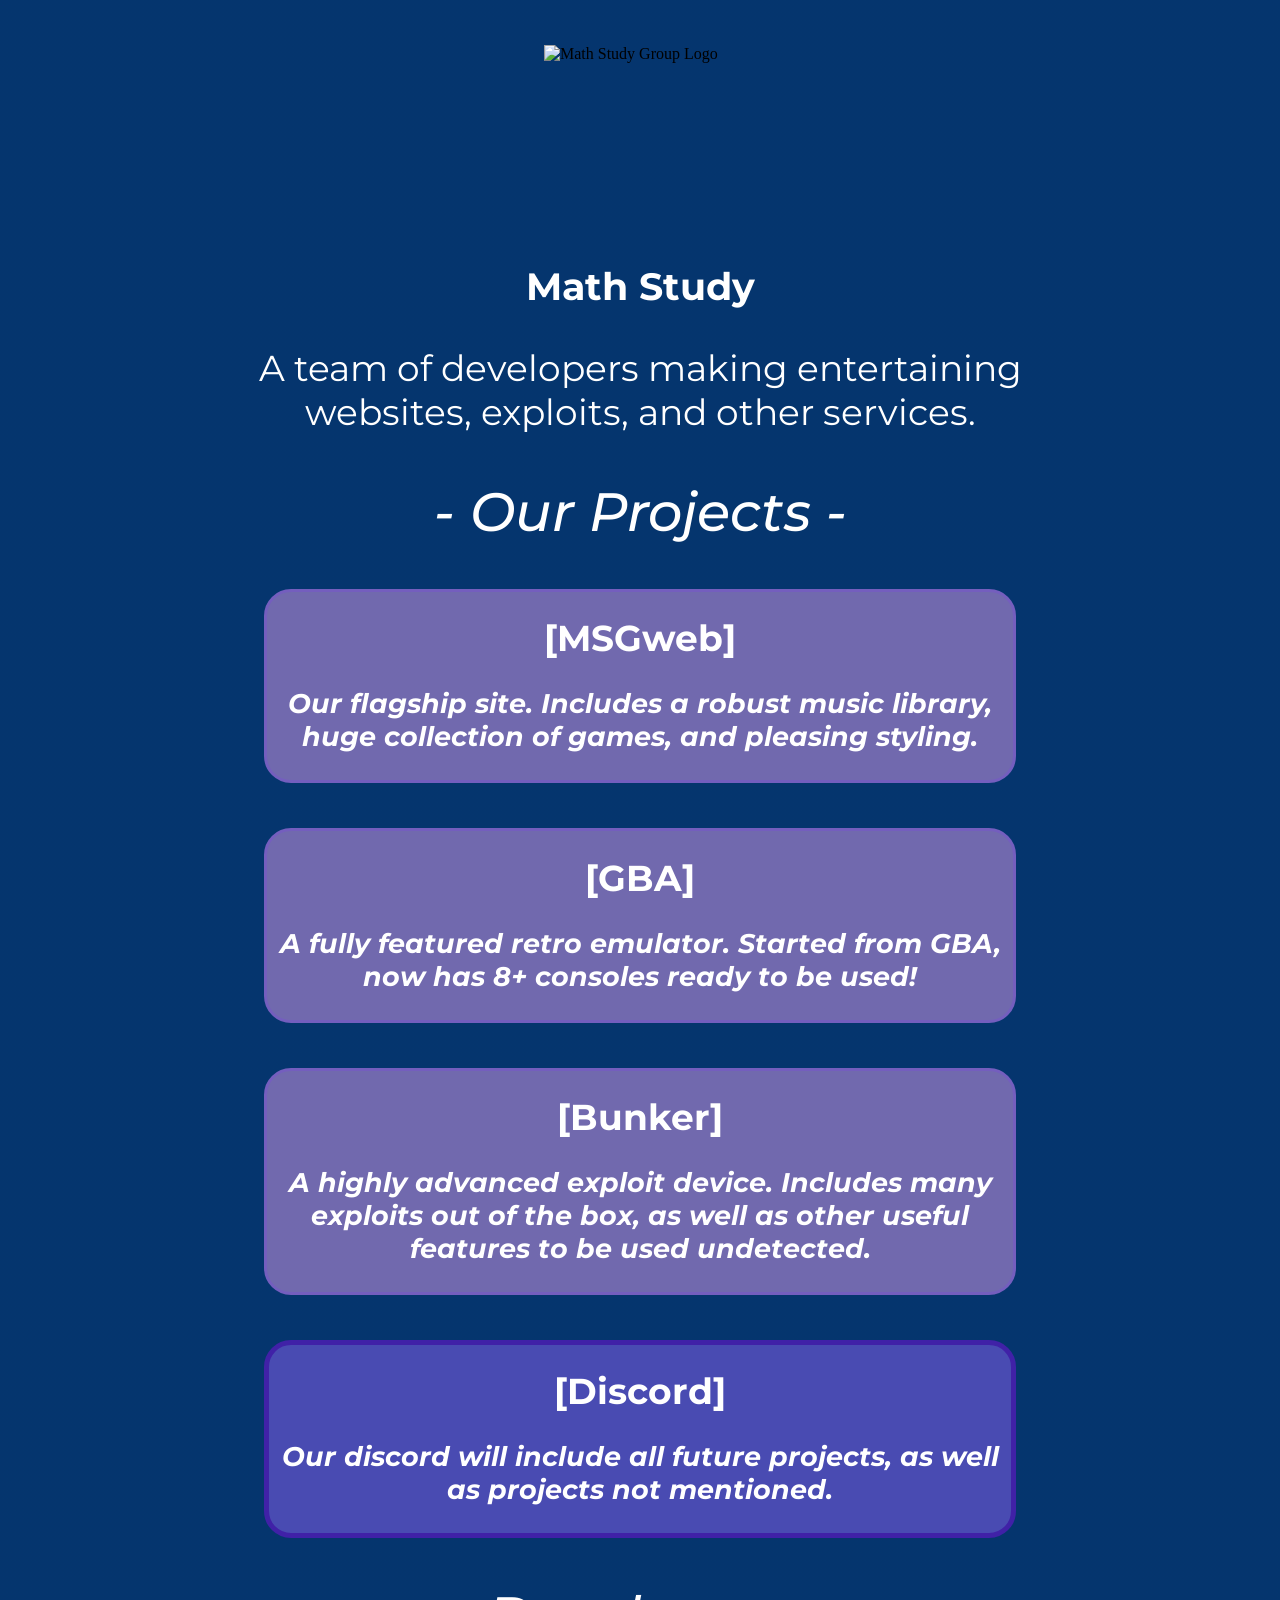
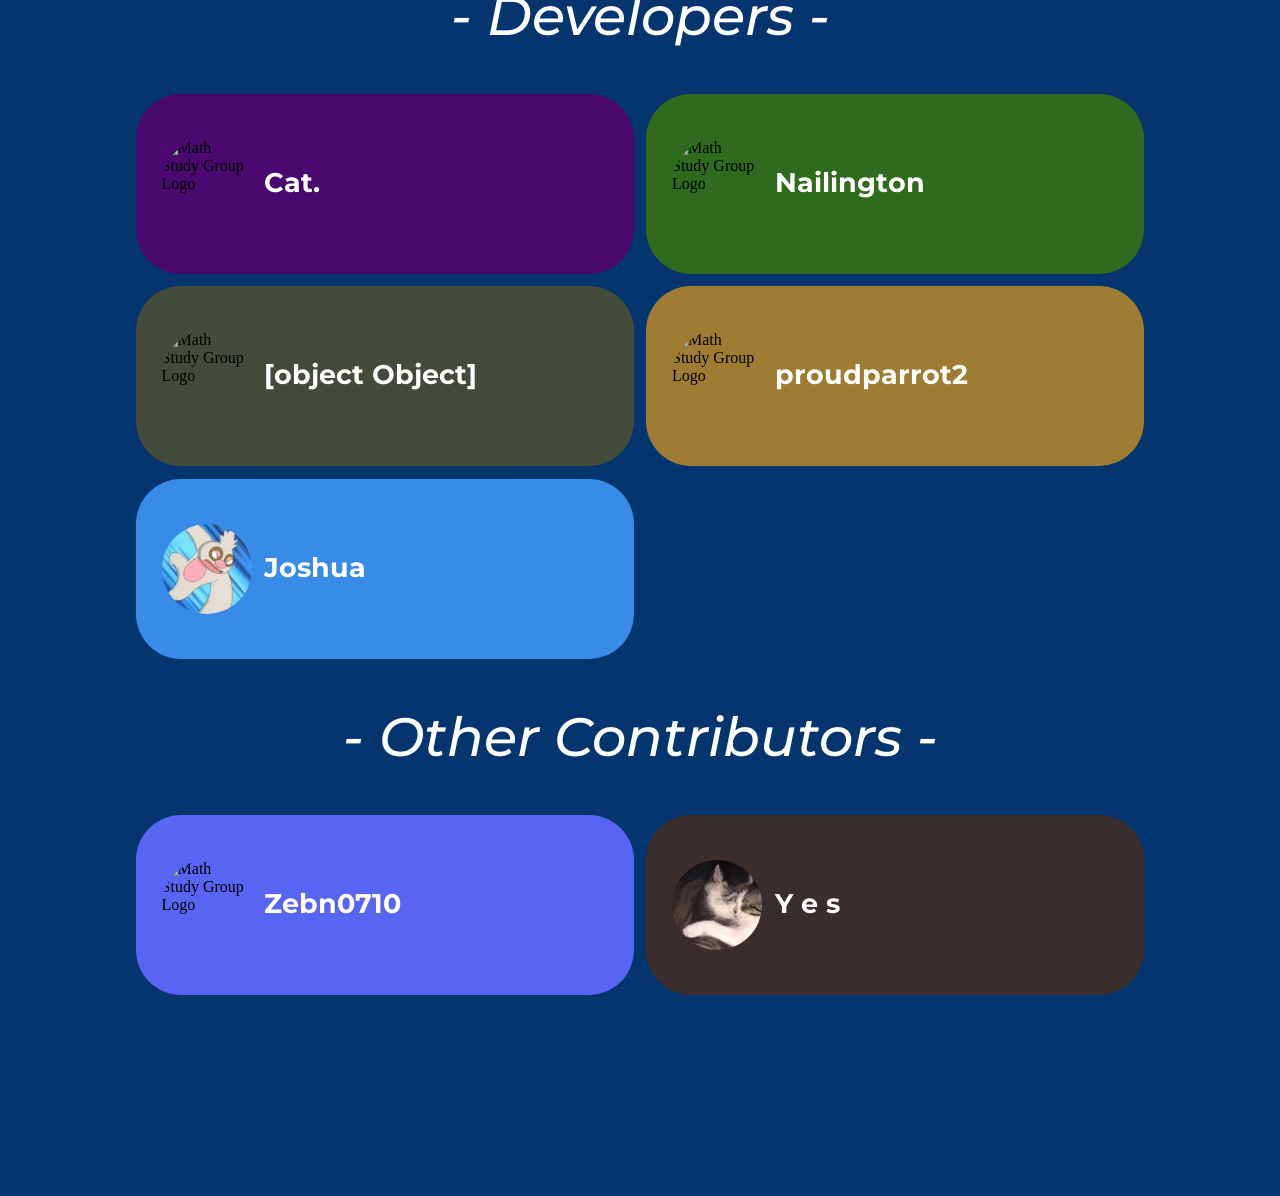
==== index.html @ fc2f24ca "canonical Moment" ====
<!DOCTYPE html>
<html>
<head>
<!-- Google tag (gtag.js) -->
<script async src="https://www.googletagmanager.com/gtag/js?id=G-PEYFB861NV"></script>
<script>
  window.dataLayer = window.dataLayer || [];
  function gtag(){dataLayer.push(arguments);}
  gtag('js', new Date());

  gtag('config', 'G-PEYFB861NV');
</script>


    <title>Math Study</title>
    <link rel="icon" href="assets/MSG_Logo.png">
    <link rel="stylesheet" href="css/main.css">
    <link rel="canonical" href="https://mathstudy.dev/">
    <meta name="title" content="Math Study">
<meta name="description" content="A team of developers making entertaining websites, exploits, and other services.">
<meta name="keywords" content="fun, entertainment, developers, code, github">
<meta name="robots" content="index, follow">
<meta http-equiv="Content-Type" content="text/html; charset=utf-8">
<meta name="language" content="English">
<script async src="https://pagead2.googlesyndication.com/pagead/js/adsbygoogle.js?client=ca-pub-5358301512554034"
     crossorigin="anonymous"></script>
</head>

    <body>

        <img src="assets/MSG_Logo.png" alt="Math Study Group Logo" class="logo">
        <h1 class="groupName"> Math Study </h1>
        <p class="small-info"> A team of developers making entertaining websites,
            exploits, and other services. </p>

        <h2 class="subheader"> - Our Projects - </h2>

        <div class="project-tile" onclick="window.location.href = '/msgweb'">
            <h1 class="project-title">[MSGweb]</h1>
            <p class="project-text">Our flagship site. Includes a robust music library, huge collection of games, and pleasing styling.</p>
        </div>
        <div class="project-tile" onclick="window.location.href = '/gba'">
            <h1 class="project-title">[GBA]</h1>
            <p class="project-text">A fully featured retro emulator. Started from GBA, now has 8+ consoles ready to be used!</p>
        </div>
        <div class="project-tile" onclick="window.location.href = 'https://github.com/javascythe/bnkr-pro/'">
            <h1 class="project-title">[Bunker]</h1>
            <p class="project-text">A highly advanced exploit device. Includes many exploits out of the box, as well as other useful features to be used undetected.</p>
        </div>
        <div class="project-tile discord" onclick="window.location.href = 'https://discord.gg/mathstudy'">
            <h1 class="project-title">[Discord]</h1>
            <p class="project-text">Our discord will include all future projects, as well as projects not mentioned.</p>
        </div>

        <h2 class="subheader"> - Developers -</h2>
        <div class="dev-grid-container">
        <div class="dev-grid">
            <div class="dev-tile" id="cat">
                <img src="assets/Catpfp.png" alt="Math Study Group Logo" class="dev-logo">
                <h1 class="dev-name"> Cat. </h1>
            </div>
        </div>
        <div class="dev-grid">
            <div class="dev-tile nailington" id="nail">
                <img src="assets/nailpfp.gif" alt="Math Study Group Logo" class="dev-logo">
                <h1 class="dev-name"> Nailington </h1>
            </div>
        </div>
        <div class="dev-grid">
            <div class="dev-tile object" id="object">
                <img src="assets/objectpfp.png" alt="Math Study Group Logo" class="dev-logo">
                <h1 class="dev-name"> [object Object] </h1>
            </div>
        </div>
        <div class="dev-grid">
            <div class="dev-tile parrot" id="parrot">
                <img src="assets/parrotpfp.gif" alt="Math Study Group Logo" class="dev-logo">
                <h1 class="dev-name"> proudparrot2 </h1>
            </div>
        </div>
        <div class="dev-grid">
            <div class="dev-tile joshua" id="joshua">
                <img src="assets/joshuapfp.jfif" alt="Math Study Group Logo" class="dev-logo">
                <h1 class="dev-name"> Joshua </h1>
            </div>
        </div>
    </div>
    <h2 class="subheader"> - Other Contributors -</h2>
     <div class="dev-grid-container">
        <div class="dev-grid">
            <div class="dev-tile zebn" id="zebn">
                <img src="assets/MSG_Logo.png" alt="Math Study Group Logo" class="dev-logo">
                <h1 class="dev-name"> Zebn0710 </h1>
            </div>
        </div>
        <div class="dev-grid">
            <div class="dev-tile yes" id="yes">
                <img src="assets/haydenpfp.jfif" alt="Math Study Group Logo" class="dev-logo">
                <h1 class="dev-name"> Y e s </h1>
            </div>
        </div>
    </div>
    <div class="page-curtain" id="curtain"></div>
    <div class="dev-overlay" id="contact">
        <h1 class="dev-name" id="contactInfo">Invalid Contact Clicked.</h1>
    </div>
    </body>
    <script src="js/script.js"></script>
</html>
---- css/main.css ----
@import url('https://fonts.googleapis.com/css2?family=Montserrat&display=swap');
html {
    background: linear-gradient(0deg, rgba(0, 49, 107, 0.98), rgba(0, 49, 107, 0.98)), url(../assets/msg-bg.jpg);
}

.logo {
    width: 15vw;
    height: 15vw;
    display: block;
    margin-left: auto;
    margin-right: auto;
    margin-top: 5vh;
}

.groupName {
    font-family: 'Montserrat';
    font-style: normal;
    font-weight: 700;
    color: white;
    text-align: center;
    font-size: 3vw;
}

.small-info {
    font-family: 'Montserrat';
font-style: normal;
font-weight: 400;
font-size: 4vh;
margin-left: 15vw;
margin-right: 15vw;
text-align: center;

color: #FFFFFF;

}

.subheader {
    font-family: 'Montserrat';
font-style: italic;
font-weight: 500;
font-size: 6vh;
/* identical to box height */

text-align: center;

color: #FFFFFF;
}

.project-tile {
    background: rgba(160, 127, 201, 0.7);
    border: 0.4vh solid #745EBE;
    border-radius: 3vh;
    margin-left: 20vw;
    margin-right: 20vw;
    margin-bottom: 5vh;
}

.project-tile:hover {
    background: rgba(160, 127, 201, 0.9);
}

.project-title {
    font-family: 'Montserrat';
font-style: normal;
font-weight: 700;
font-size: 4vh;
text-align: center;
color: white;
}

.project-text {
    font-family: 'Montserrat';
font-style: italic;
font-weight: 700;
font-size: 3vh;
text-align: center;
color: white;
}

.discord {
    background: rgba(90, 81, 196, 0.8) !important;
border: 5px solid #4021A7 !important;
}

.discord:hover {
    background: rgba(90, 81, 196, 1) !important;
}

.dev-grid-container {
    display: grid;
    grid-template-columns: 1fr 1fr;
    grid-template-rows: 1fr 1fr;
    grid-gap: 1vw;
    margin-left: 10vw;
    margin-right: 10vw;
}

.dev-tile {
    display: flex;
    flex-direction: row;
    background: #49096E;
    border-radius: 5vh;
}

.dev-tile:hover {
    transform: scale(1.02);
}

.nailington {
    background: #2F6B1C !important;
}

.object {
    background: #444B3B !important;
}

.parrot {
    background: #9E7D33 !important;
}

.zebn {
    background: #5865f2 !important;
}

.yes {
    background: #392e2b !important;
}

.joshua {
    background: #388be7 !important;
}

.dev-logo {
    margin-left: 2vw;
    border-radius: 30vw;
    height: 10vh;
    width: 10vh;
    margin-top: 5vh;
    margin-bottom: 5vh;
}

.dev-name {
    font-family: 'Montserrat';
font-style: normal;
font-weight: 700;
font-size: 3vh;
text-align: center;
color: white;
margin-top: 8vh;
    margin-bottom: 8vh;
    margin-left: 1vw;
}

.dev-overlay {
    display: none;
    z-index: 100;
    position: fixed;
    top: 25%;
    left: 25%;
    background: #49096E;
    border-radius: 5vh;
    padding: 15vh;
    padding-right: 20vw;
}

.page-curtain {
    position: fixed;
    top: 0;
    left: 0;
    width: 100vw;
    height: 100vh;
    background: rgba(0, 0, 0, 0.5);
    z-index: 99;
    display: none;
}
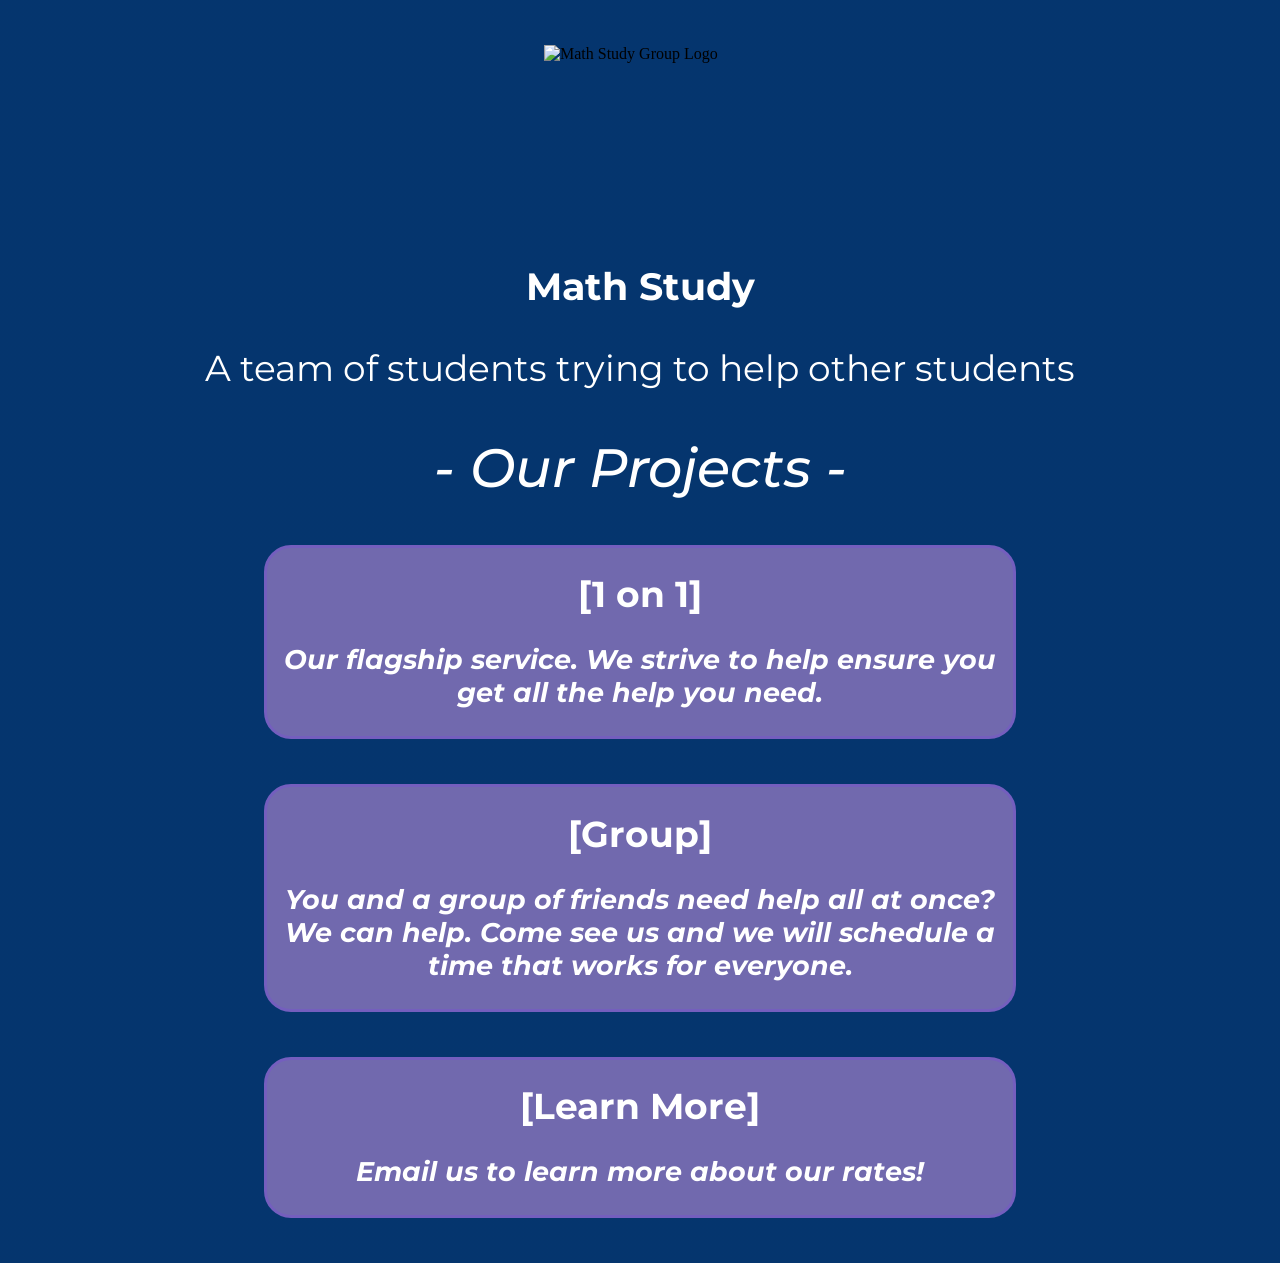
==== commit 488fe6a3: "Quick Index Change School Time" ====
--- a/index.html
+++ b/index.html
@@ -12,14 +12,11 @@
 </script>
 
 
-    <title>Math Study</title>
+    <title>Math Study Group</title>
     <link rel="icon" href="assets/MSG_Logo.png">
     <link rel="stylesheet" href="css/main.css">
     <link rel="canonical" href="https://mathstudy.dev/">
     <meta name="title" content="Math Study">
-<meta name="description" content="A team of developers making entertaining websites, exploits, and other services.">
-<meta name="keywords" content="fun, entertainment, developers, code, github">
-<meta name="robots" content="index, follow">
 <meta http-equiv="Content-Type" content="text/html; charset=utf-8">
 <meta name="language" content="English">
 <script async src="https://pagead2.googlesyndication.com/pagead/js/adsbygoogle.js?client=ca-pub-5358301512554034"
@@ -28,82 +25,23 @@
 
     <body>
 
-        <img src="assets/MSG_Logo.png" alt="Math Study Group Logo" class="logo">
+        <img src="assets/msg-bg.jpg" alt="Math Study Group Logo" class="logo">
         <h1 class="groupName"> Math Study </h1>
-        <p class="small-info"> A team of developers making entertaining websites,
-            exploits, and other services. </p>
+        <p class="small-info"> A team of students trying to help other students </p>
 
         <h2 class="subheader"> - Our Projects - </h2>
 
-        <div class="project-tile" onclick="window.location.href = '/msgweb'">
-            <h1 class="project-title">[MSGweb]</h1>
-            <p class="project-text">Our flagship site. Includes a robust music library, huge collection of games, and pleasing styling.</p>
-        </div>
-        <div class="project-tile" onclick="window.location.href = '/gba'">
-            <h1 class="project-title">[GBA]</h1>
-            <p class="project-text">A fully featured retro emulator. Started from GBA, now has 8+ consoles ready to be used!</p>
-        </div>
-        <div class="project-tile" onclick="window.location.href = 'https://github.com/javascythe/bnkr-pro/'">
-            <h1 class="project-title">[Bunker]</h1>
-            <p class="project-text">A highly advanced exploit device. Includes many exploits out of the box, as well as other useful features to be used undetected.</p>
-        </div>
-        <div class="project-tile discord" onclick="window.location.href = 'https://discord.gg/mathstudy'">
-            <h1 class="project-title">[Discord]</h1>
-            <p class="project-text">Our discord will include all future projects, as well as projects not mentioned.</p>
-        </div>
-
-        <h2 class="subheader"> - Developers -</h2>
-        <div class="dev-grid-container">
-        <div class="dev-grid">
-            <div class="dev-tile" id="cat">
-                <img src="assets/Catpfp.png" alt="Math Study Group Logo" class="dev-logo">
-                <h1 class="dev-name"> Cat. </h1>
-            </div>
-        </div>
-        <div class="dev-grid">
-            <div class="dev-tile nailington" id="nail">
-                <img src="assets/nailpfp.gif" alt="Math Study Group Logo" class="dev-logo">
-                <h1 class="dev-name"> Nailington </h1>
-            </div>
-        </div>
-        <div class="dev-grid">
-            <div class="dev-tile object" id="object">
-                <img src="assets/objectpfp.png" alt="Math Study Group Logo" class="dev-logo">
-                <h1 class="dev-name"> [object Object] </h1>
-            </div>
-        </div>
-        <div class="dev-grid">
-            <div class="dev-tile parrot" id="parrot">
-                <img src="assets/parrotpfp.gif" alt="Math Study Group Logo" class="dev-logo">
-                <h1 class="dev-name"> proudparrot2 </h1>
-            </div>
-        </div>
-        <div class="dev-grid">
-            <div class="dev-tile joshua" id="joshua">
-                <img src="assets/joshuapfp.jfif" alt="Math Study Group Logo" class="dev-logo">
-                <h1 class="dev-name"> Joshua </h1>
-            </div>
-        </div>
+        <div class="project-tile" onclick="window.location.href = '/'">
+            <h1 class="project-title">[1 on 1]</h1>
+            <p class="project-text">Our flagship service. We strive to help ensure you get all the help you need.</p>
     </div>
-    <h2 class="subheader"> - Other Contributors -</h2>
-     <div class="dev-grid-container">
-        <div class="dev-grid">
-            <div class="dev-tile zebn" id="zebn">
-                <img src="assets/MSG_Logo.png" alt="Math Study Group Logo" class="dev-logo">
-                <h1 class="dev-name"> Zebn0710 </h1>
-            </div>
-        </div>
-        <div class="dev-grid">
-            <div class="dev-tile yes" id="yes">
-                <img src="assets/haydenpfp.jfif" alt="Math Study Group Logo" class="dev-logo">
-                <h1 class="dev-name"> Y e s </h1>
-            </div>
-        </div>
-    </div>
-    <div class="page-curtain" id="curtain"></div>
-    <div class="dev-overlay" id="contact">
-        <h1 class="dev-name" id="contactInfo">Invalid Contact Clicked.</h1>
-    </div>
+    <div class="project-tile" onclick="window.location.href = '/'">
+        <h1 class="project-title">[Group]</h1>
+        <p class="project-text">You and a group of friends need help all at once? We can help. Come see us and we will schedule a time that works for everyone.</p>
+</div>
+<div class="project-tile" onclick="window.location.href = 'mailto:inquiry@mathstudy.dev'">
+    <h1 class="project-title">[Learn More]</h1>
+    <p class="project-text">Email us to learn more about our rates!</p>
+</div>
     </body>
-    <script src="js/script.js"></script>
 </html>
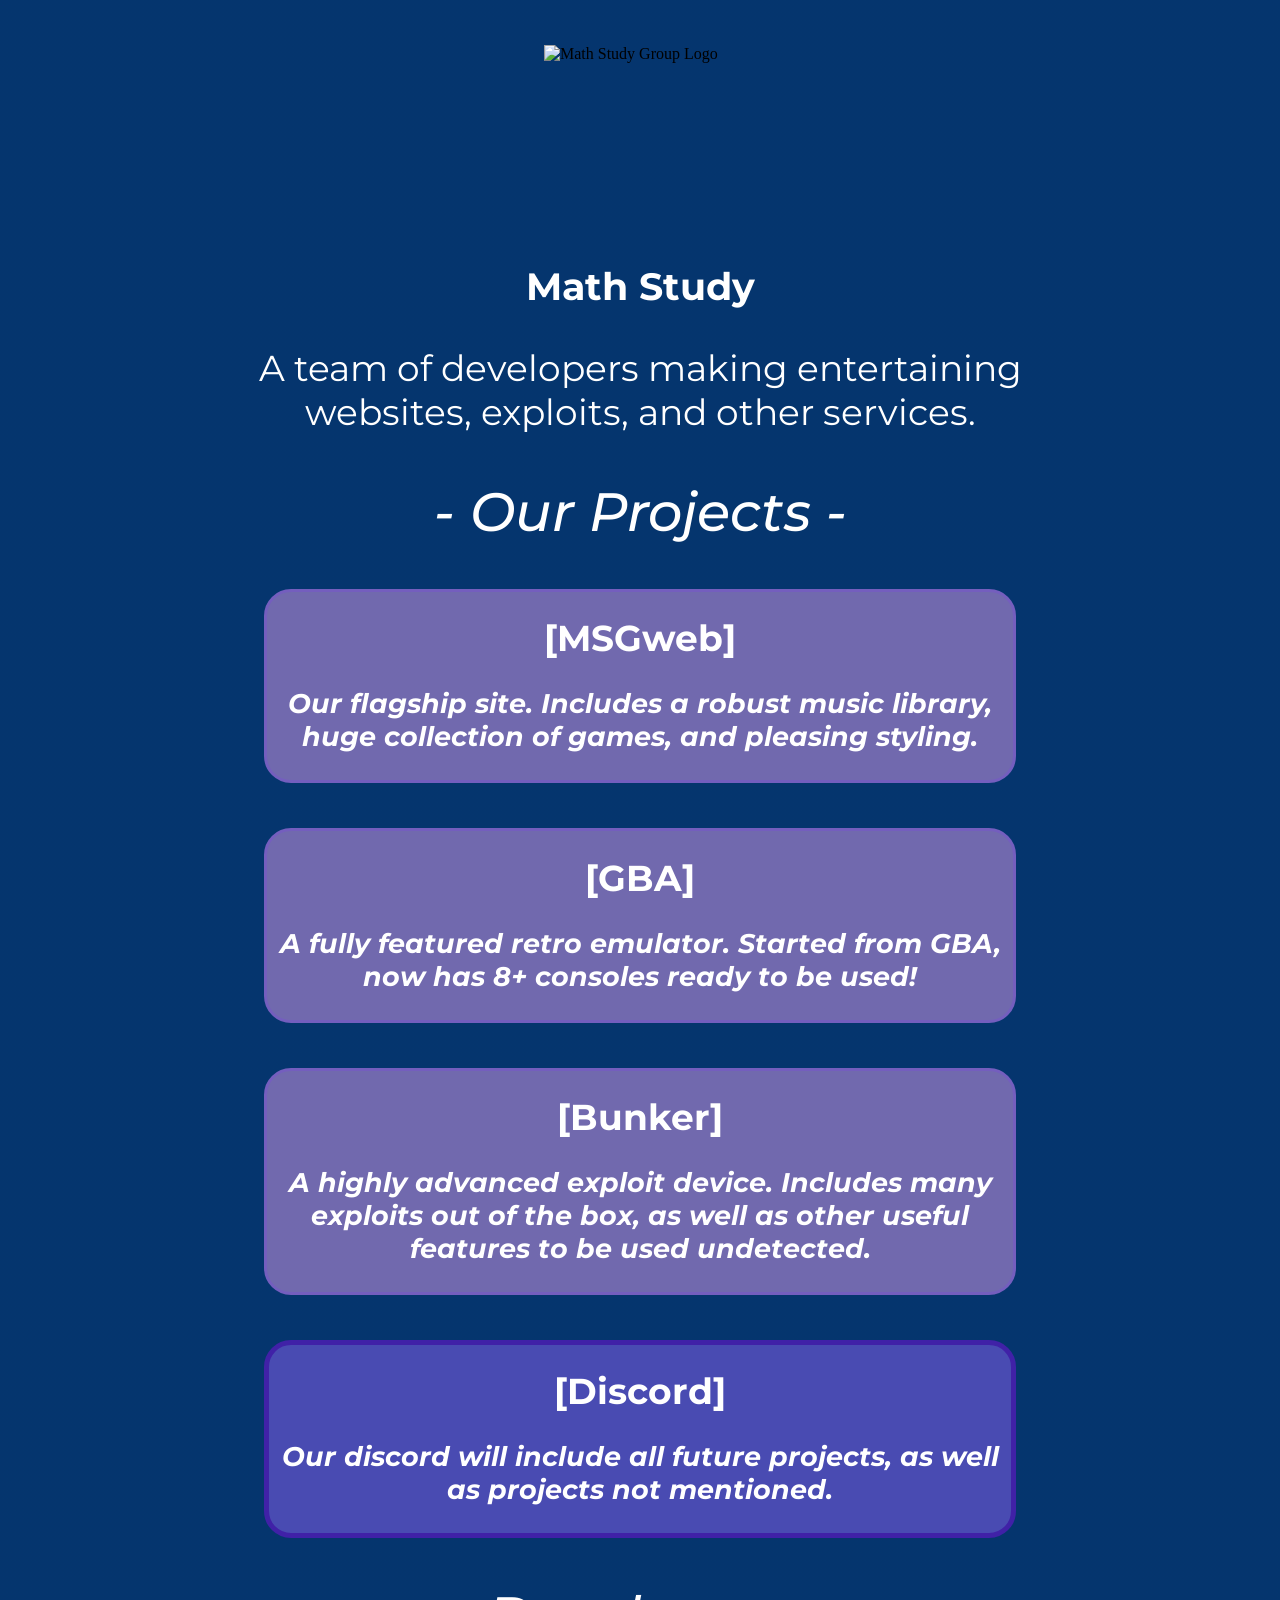
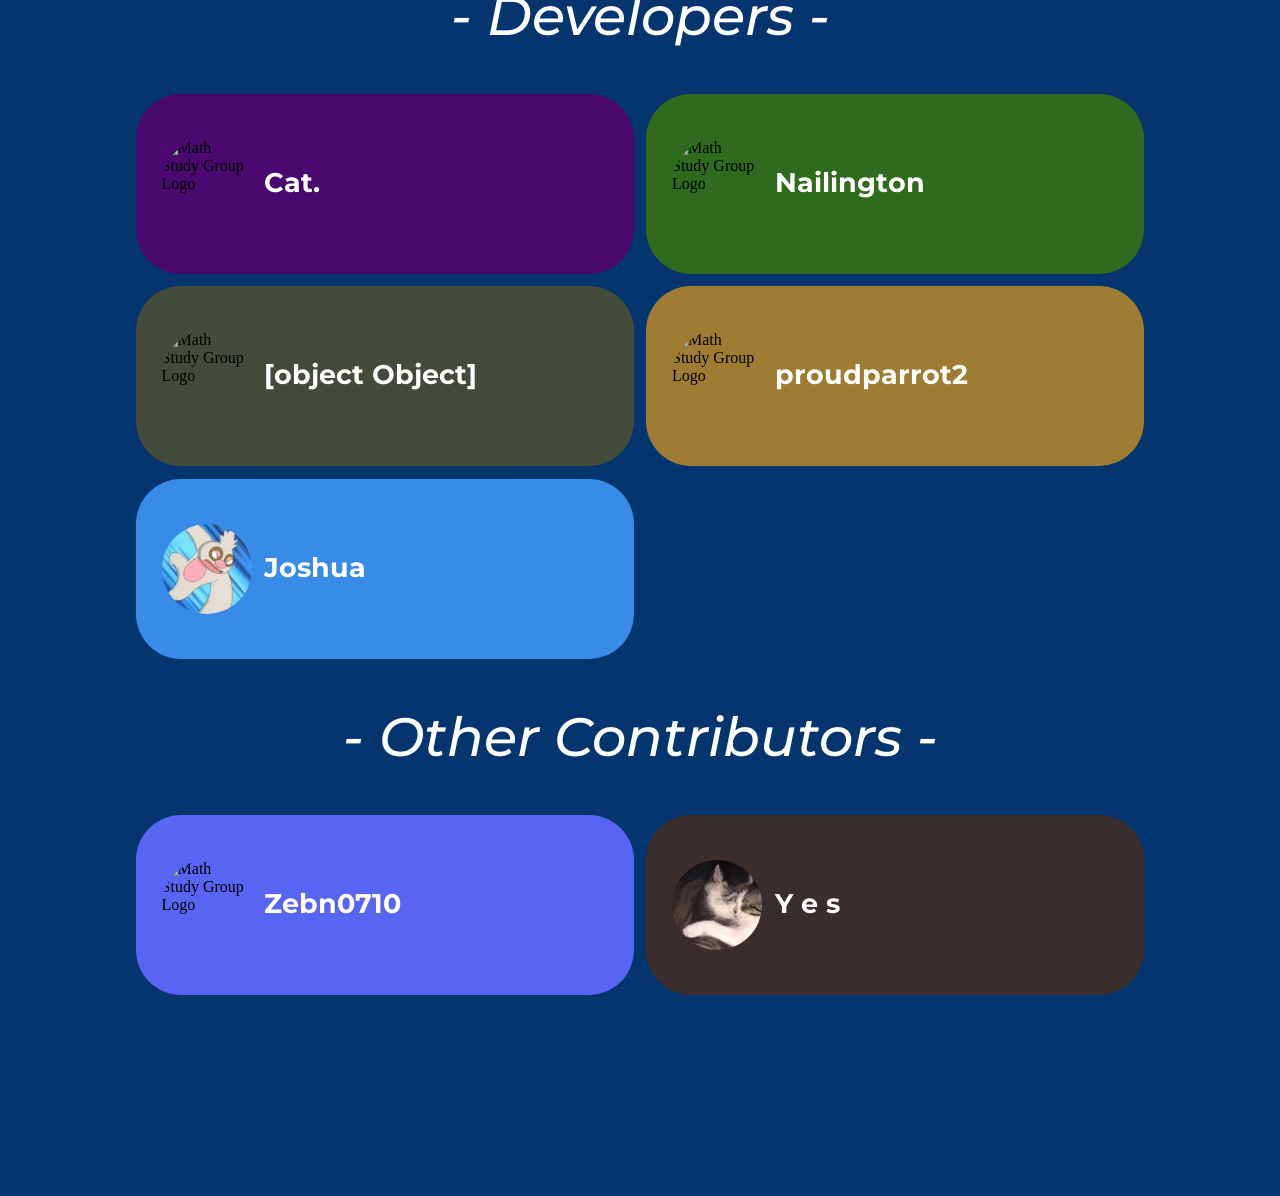
==== commit 3cf19386: "Revert "Quick Index Change" This reverts commit 488fe6a3aac28f54b8efce91e3a1416c5c849ee0." ====
--- a/index.html
+++ b/index.html
@@ -12,11 +12,14 @@
 </script>
 
 
-    <title>Math Study Group</title>
+    <title>Math Study</title>
     <link rel="icon" href="assets/MSG_Logo.png">
     <link rel="stylesheet" href="css/main.css">
     <link rel="canonical" href="https://mathstudy.dev/">
     <meta name="title" content="Math Study">
+<meta name="description" content="A team of developers making entertaining websites, exploits, and other services.">
+<meta name="keywords" content="fun, entertainment, developers, code, github">
+<meta name="robots" content="index, follow">
 <meta http-equiv="Content-Type" content="text/html; charset=utf-8">
 <meta name="language" content="English">
 <script async src="https://pagead2.googlesyndication.com/pagead/js/adsbygoogle.js?client=ca-pub-5358301512554034"
@@ -25,23 +28,82 @@
 
     <body>
 
-        <img src="assets/msg-bg.jpg" alt="Math Study Group Logo" class="logo">
+        <img src="assets/MSG_Logo.png" alt="Math Study Group Logo" class="logo">
         <h1 class="groupName"> Math Study </h1>
-        <p class="small-info"> A team of students trying to help other students </p>
+        <p class="small-info"> A team of developers making entertaining websites,
+            exploits, and other services. </p>
 
         <h2 class="subheader"> - Our Projects - </h2>
 
-        <div class="project-tile" onclick="window.location.href = '/'">
-            <h1 class="project-title">[1 on 1]</h1>
-            <p class="project-text">Our flagship service. We strive to help ensure you get all the help you need.</p>
+        <div class="project-tile" onclick="window.location.href = '/msgweb'">
+            <h1 class="project-title">[MSGweb]</h1>
+            <p class="project-text">Our flagship site. Includes a robust music library, huge collection of games, and pleasing styling.</p>
+        </div>
+        <div class="project-tile" onclick="window.location.href = '/gba'">
+            <h1 class="project-title">[GBA]</h1>
+            <p class="project-text">A fully featured retro emulator. Started from GBA, now has 8+ consoles ready to be used!</p>
+        </div>
+        <div class="project-tile" onclick="window.location.href = 'https://github.com/javascythe/bnkr-pro/'">
+            <h1 class="project-title">[Bunker]</h1>
+            <p class="project-text">A highly advanced exploit device. Includes many exploits out of the box, as well as other useful features to be used undetected.</p>
+        </div>
+        <div class="project-tile discord" onclick="window.location.href = 'https://discord.gg/mathstudy'">
+            <h1 class="project-title">[Discord]</h1>
+            <p class="project-text">Our discord will include all future projects, as well as projects not mentioned.</p>
+        </div>
+
+        <h2 class="subheader"> - Developers -</h2>
+        <div class="dev-grid-container">
+        <div class="dev-grid">
+            <div class="dev-tile" id="cat">
+                <img src="assets/Catpfp.png" alt="Math Study Group Logo" class="dev-logo">
+                <h1 class="dev-name"> Cat. </h1>
+            </div>
+        </div>
+        <div class="dev-grid">
+            <div class="dev-tile nailington" id="nail">
+                <img src="assets/nailpfp.gif" alt="Math Study Group Logo" class="dev-logo">
+                <h1 class="dev-name"> Nailington </h1>
+            </div>
+        </div>
+        <div class="dev-grid">
+            <div class="dev-tile object" id="object">
+                <img src="assets/objectpfp.png" alt="Math Study Group Logo" class="dev-logo">
+                <h1 class="dev-name"> [object Object] </h1>
+            </div>
+        </div>
+        <div class="dev-grid">
+            <div class="dev-tile parrot" id="parrot">
+                <img src="assets/parrotpfp.gif" alt="Math Study Group Logo" class="dev-logo">
+                <h1 class="dev-name"> proudparrot2 </h1>
+            </div>
+        </div>
+        <div class="dev-grid">
+            <div class="dev-tile joshua" id="joshua">
+                <img src="assets/joshuapfp.jfif" alt="Math Study Group Logo" class="dev-logo">
+                <h1 class="dev-name"> Joshua </h1>
+            </div>
+        </div>
     </div>
-    <div class="project-tile" onclick="window.location.href = '/'">
-        <h1 class="project-title">[Group]</h1>
-        <p class="project-text">You and a group of friends need help all at once? We can help. Come see us and we will schedule a time that works for everyone.</p>
-</div>
-<div class="project-tile" onclick="window.location.href = 'mailto:inquiry@mathstudy.dev'">
-    <h1 class="project-title">[Learn More]</h1>
-    <p class="project-text">Email us to learn more about our rates!</p>
-</div>
+    <h2 class="subheader"> - Other Contributors -</h2>
+     <div class="dev-grid-container">
+        <div class="dev-grid">
+            <div class="dev-tile zebn" id="zebn">
+                <img src="assets/MSG_Logo.png" alt="Math Study Group Logo" class="dev-logo">
+                <h1 class="dev-name"> Zebn0710 </h1>
+            </div>
+        </div>
+        <div class="dev-grid">
+            <div class="dev-tile yes" id="yes">
+                <img src="assets/haydenpfp.jfif" alt="Math Study Group Logo" class="dev-logo">
+                <h1 class="dev-name"> Y e s </h1>
+            </div>
+        </div>
+    </div>
+    <div class="page-curtain" id="curtain"></div>
+    <div class="dev-overlay" id="contact">
+        <h1 class="dev-name" id="contactInfo">Invalid Contact Clicked.</h1>
+    </div>
     </body>
+    <script src="js/script.js"></script>
 </html>
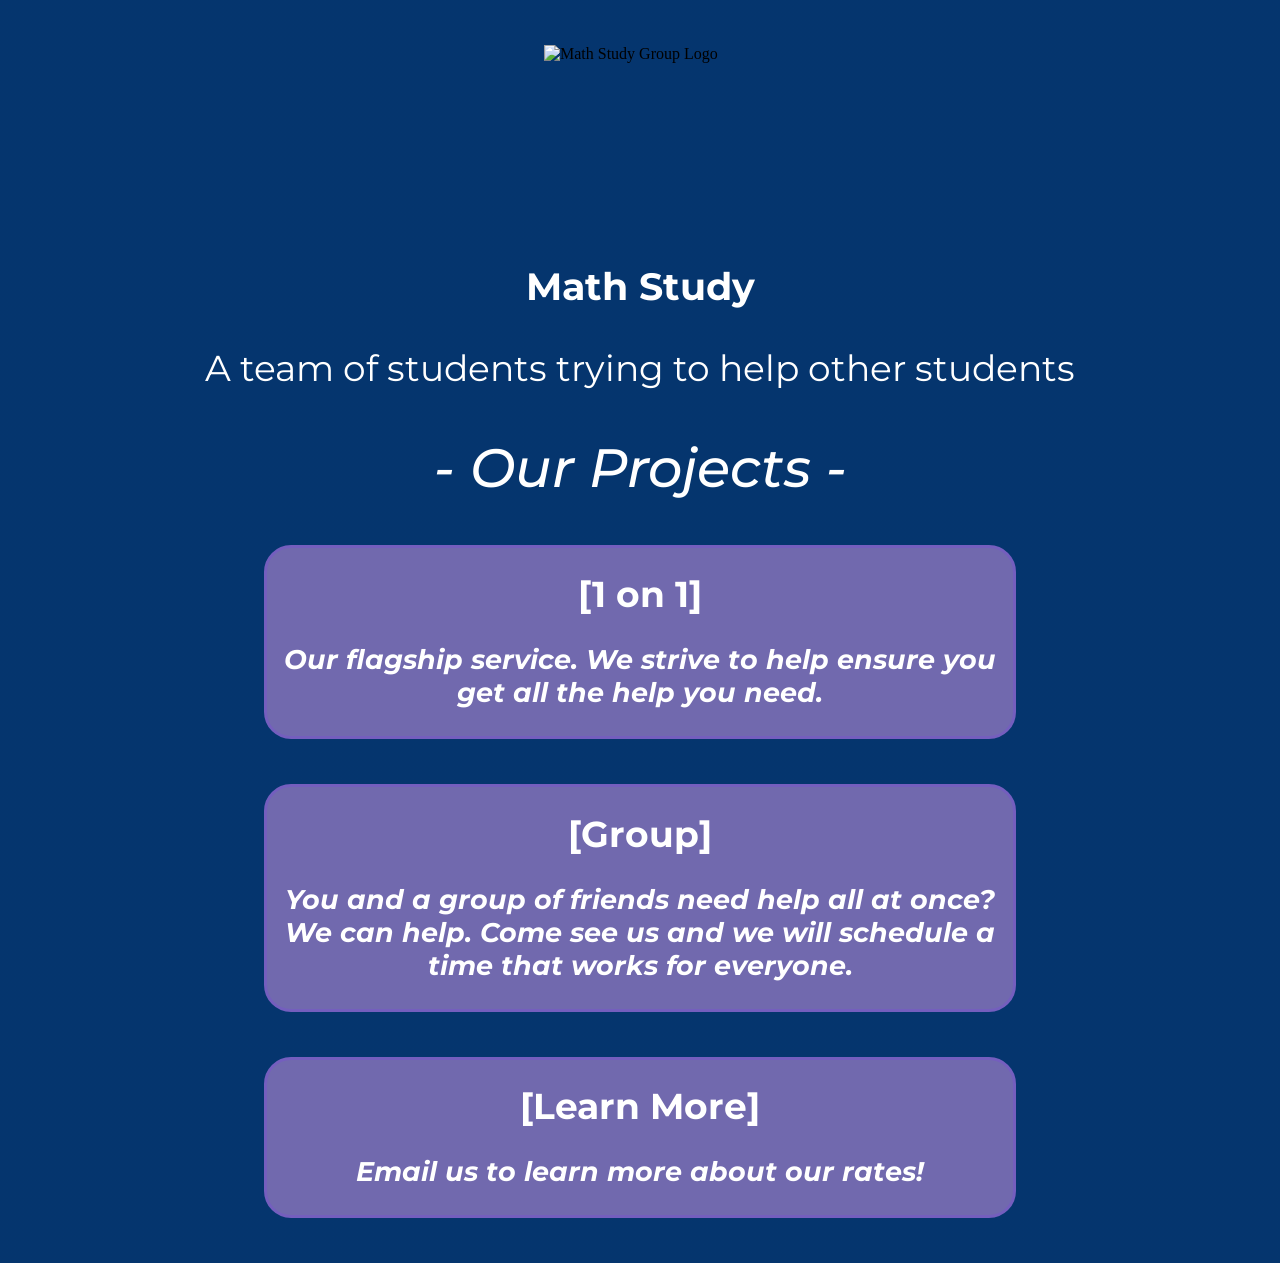
==== commit 7cd26c47: "Revert "Revert "Quick Index Change"" This reverts commit 3cf1938665fb90f78f5b88d15543562bc8c7fb4a." ====
--- a/index.html
+++ b/index.html
@@ -12,14 +12,11 @@
 </script>
 
 
-    <title>Math Study</title>
+    <title>Math Study Group</title>
     <link rel="icon" href="assets/MSG_Logo.png">
     <link rel="stylesheet" href="css/main.css">
     <link rel="canonical" href="https://mathstudy.dev/">
     <meta name="title" content="Math Study">
-<meta name="description" content="A team of developers making entertaining websites, exploits, and other services.">
-<meta name="keywords" content="fun, entertainment, developers, code, github">
-<meta name="robots" content="index, follow">
 <meta http-equiv="Content-Type" content="text/html; charset=utf-8">
 <meta name="language" content="English">
 <script async src="https://pagead2.googlesyndication.com/pagead/js/adsbygoogle.js?client=ca-pub-5358301512554034"
@@ -28,82 +25,23 @@
 
     <body>
 
-        <img src="assets/MSG_Logo.png" alt="Math Study Group Logo" class="logo">
+        <img src="assets/msg-bg.jpg" alt="Math Study Group Logo" class="logo">
         <h1 class="groupName"> Math Study </h1>
-        <p class="small-info"> A team of developers making entertaining websites,
-            exploits, and other services. </p>
+        <p class="small-info"> A team of students trying to help other students </p>
 
         <h2 class="subheader"> - Our Projects - </h2>
 
-        <div class="project-tile" onclick="window.location.href = '/msgweb'">
-            <h1 class="project-title">[MSGweb]</h1>
-            <p class="project-text">Our flagship site. Includes a robust music library, huge collection of games, and pleasing styling.</p>
-        </div>
-        <div class="project-tile" onclick="window.location.href = '/gba'">
-            <h1 class="project-title">[GBA]</h1>
-            <p class="project-text">A fully featured retro emulator. Started from GBA, now has 8+ consoles ready to be used!</p>
-        </div>
-        <div class="project-tile" onclick="window.location.href = 'https://github.com/javascythe/bnkr-pro/'">
-            <h1 class="project-title">[Bunker]</h1>
-            <p class="project-text">A highly advanced exploit device. Includes many exploits out of the box, as well as other useful features to be used undetected.</p>
-        </div>
-        <div class="project-tile discord" onclick="window.location.href = 'https://discord.gg/mathstudy'">
-            <h1 class="project-title">[Discord]</h1>
-            <p class="project-text">Our discord will include all future projects, as well as projects not mentioned.</p>
-        </div>
-
-        <h2 class="subheader"> - Developers -</h2>
-        <div class="dev-grid-container">
-        <div class="dev-grid">
-            <div class="dev-tile" id="cat">
-                <img src="assets/Catpfp.png" alt="Math Study Group Logo" class="dev-logo">
-                <h1 class="dev-name"> Cat. </h1>
-            </div>
-        </div>
-        <div class="dev-grid">
-            <div class="dev-tile nailington" id="nail">
-                <img src="assets/nailpfp.gif" alt="Math Study Group Logo" class="dev-logo">
-                <h1 class="dev-name"> Nailington </h1>
-            </div>
-        </div>
-        <div class="dev-grid">
-            <div class="dev-tile object" id="object">
-                <img src="assets/objectpfp.png" alt="Math Study Group Logo" class="dev-logo">
-                <h1 class="dev-name"> [object Object] </h1>
-            </div>
-        </div>
-        <div class="dev-grid">
-            <div class="dev-tile parrot" id="parrot">
-                <img src="assets/parrotpfp.gif" alt="Math Study Group Logo" class="dev-logo">
-                <h1 class="dev-name"> proudparrot2 </h1>
-            </div>
-        </div>
-        <div class="dev-grid">
-            <div class="dev-tile joshua" id="joshua">
-                <img src="assets/joshuapfp.jfif" alt="Math Study Group Logo" class="dev-logo">
-                <h1 class="dev-name"> Joshua </h1>
-            </div>
-        </div>
+        <div class="project-tile" onclick="window.location.href = '/'">
+            <h1 class="project-title">[1 on 1]</h1>
+            <p class="project-text">Our flagship service. We strive to help ensure you get all the help you need.</p>
     </div>
-    <h2 class="subheader"> - Other Contributors -</h2>
-     <div class="dev-grid-container">
-        <div class="dev-grid">
-            <div class="dev-tile zebn" id="zebn">
-                <img src="assets/MSG_Logo.png" alt="Math Study Group Logo" class="dev-logo">
-                <h1 class="dev-name"> Zebn0710 </h1>
-            </div>
-        </div>
-        <div class="dev-grid">
-            <div class="dev-tile yes" id="yes">
-                <img src="assets/haydenpfp.jfif" alt="Math Study Group Logo" class="dev-logo">
-                <h1 class="dev-name"> Y e s </h1>
-            </div>
-        </div>
-    </div>
-    <div class="page-curtain" id="curtain"></div>
-    <div class="dev-overlay" id="contact">
-        <h1 class="dev-name" id="contactInfo">Invalid Contact Clicked.</h1>
-    </div>
+    <div class="project-tile" onclick="window.location.href = '/'">
+        <h1 class="project-title">[Group]</h1>
+        <p class="project-text">You and a group of friends need help all at once? We can help. Come see us and we will schedule a time that works for everyone.</p>
+</div>
+<div class="project-tile" onclick="window.location.href = 'mailto:inquiry@mathstudy.dev'">
+    <h1 class="project-title">[Learn More]</h1>
+    <p class="project-text">Email us to learn more about our rates!</p>
+</div>
     </body>
-    <script src="js/script.js"></script>
 </html>
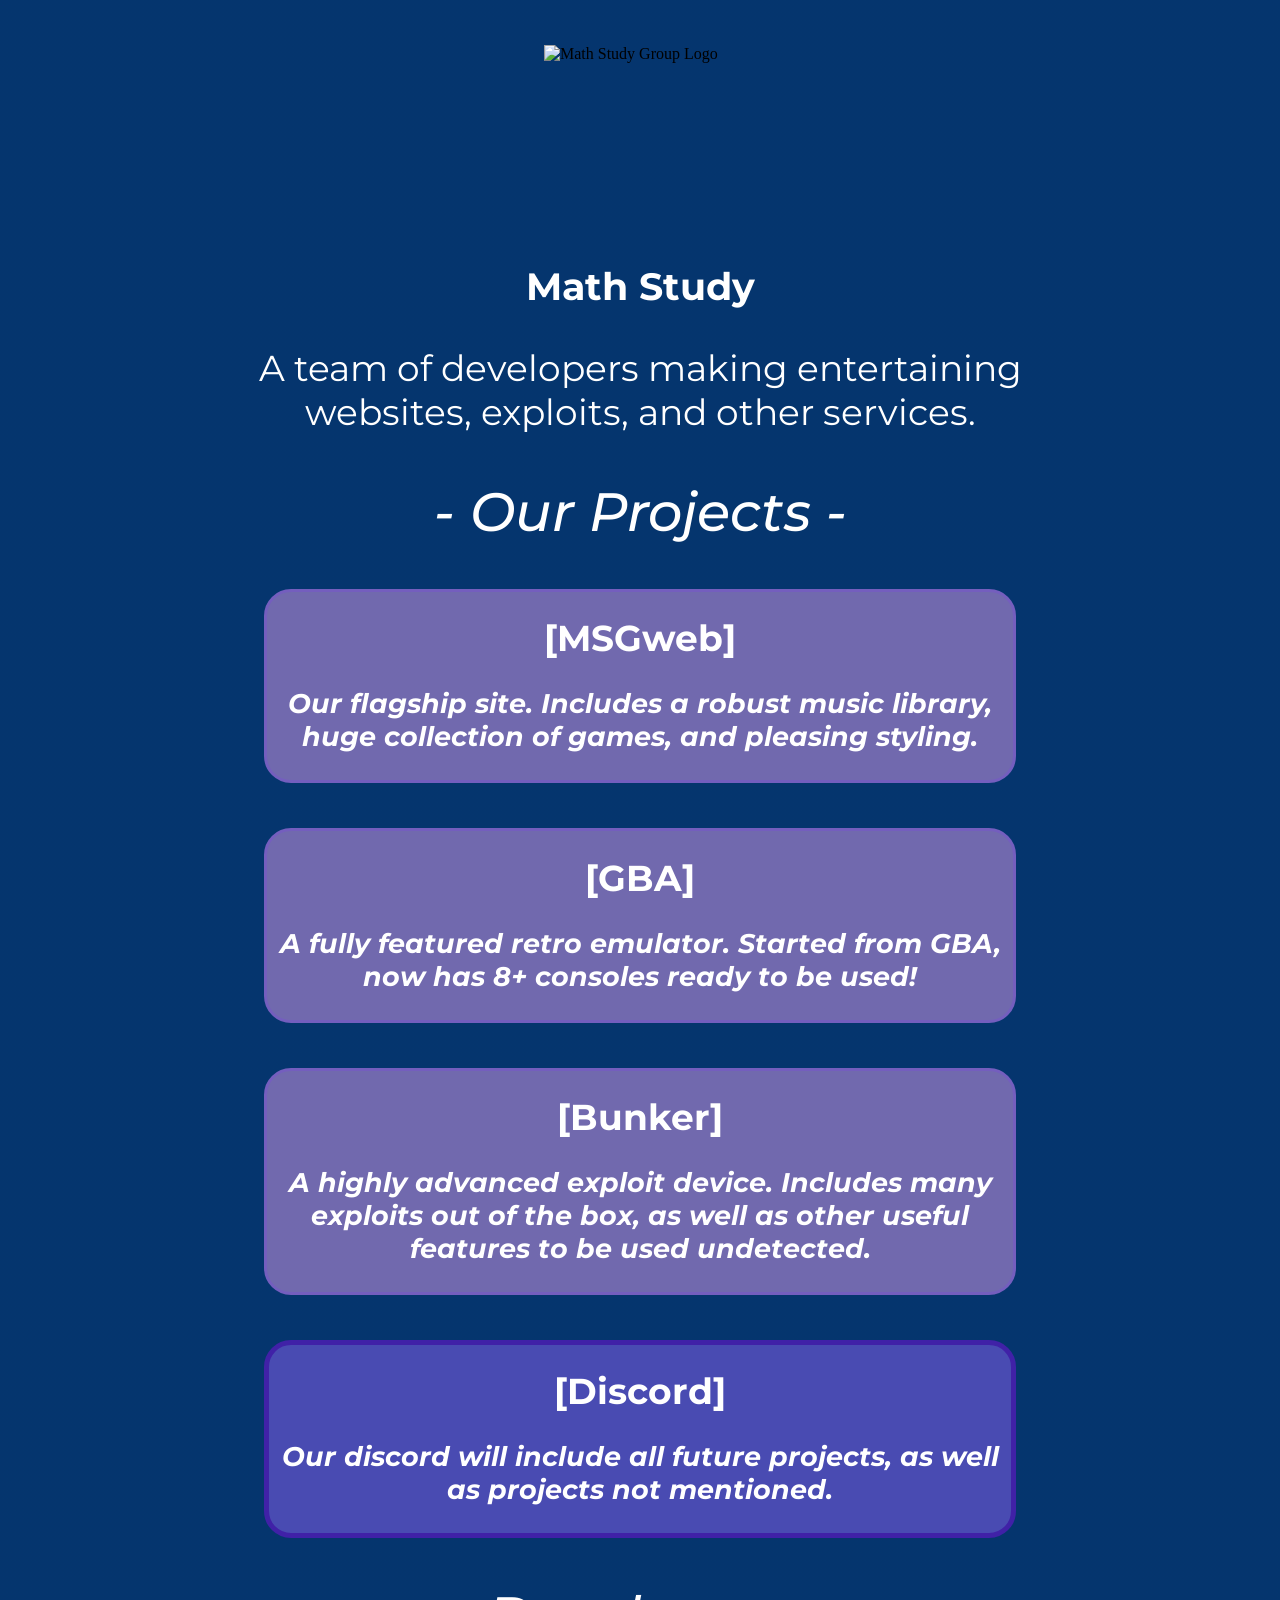
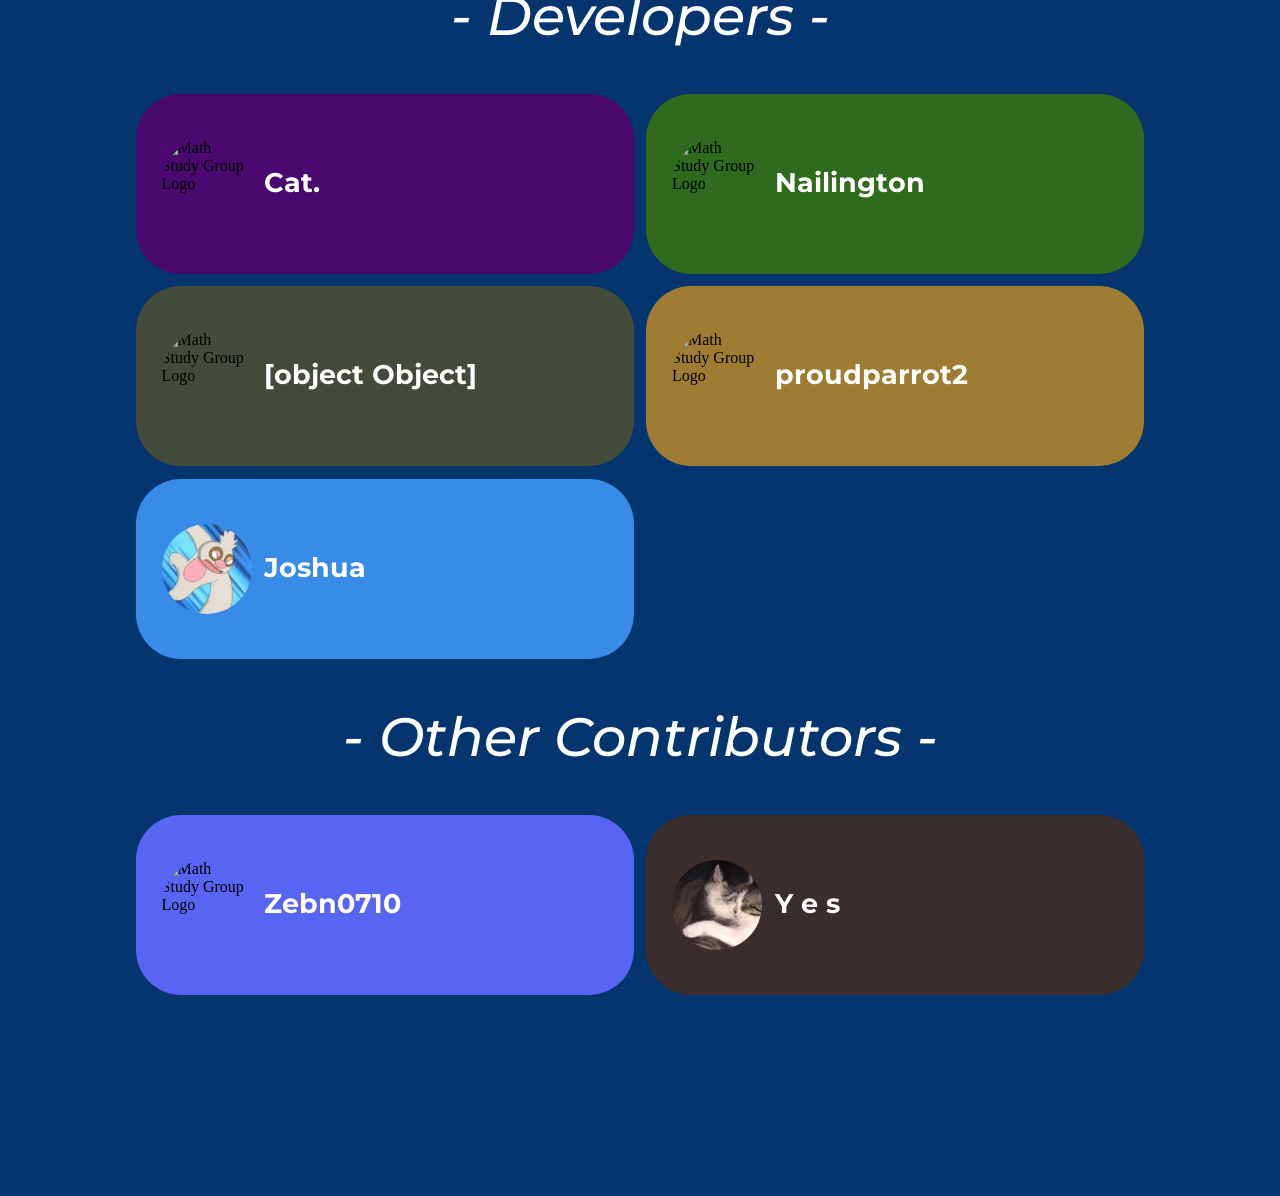
==== commit d7fb2503: "Revert "Revert "Revert "Quick Index Change""" This reverts commit 7cd26c475bea3909f112f1783e1bdae4f7" ====
--- a/index.html
+++ b/index.html
@@ -12,11 +12,14 @@
 </script>
 
 
-    <title>Math Study Group</title>
+    <title>Math Study</title>
     <link rel="icon" href="assets/MSG_Logo.png">
     <link rel="stylesheet" href="css/main.css">
     <link rel="canonical" href="https://mathstudy.dev/">
     <meta name="title" content="Math Study">
+<meta name="description" content="A team of developers making entertaining websites, exploits, and other services.">
+<meta name="keywords" content="fun, entertainment, developers, code, github">
+<meta name="robots" content="index, follow">
 <meta http-equiv="Content-Type" content="text/html; charset=utf-8">
 <meta name="language" content="English">
 <script async src="https://pagead2.googlesyndication.com/pagead/js/adsbygoogle.js?client=ca-pub-5358301512554034"
@@ -25,23 +28,82 @@
 
     <body>
 
-        <img src="assets/msg-bg.jpg" alt="Math Study Group Logo" class="logo">
+        <img src="assets/MSG_Logo.png" alt="Math Study Group Logo" class="logo">
         <h1 class="groupName"> Math Study </h1>
-        <p class="small-info"> A team of students trying to help other students </p>
+        <p class="small-info"> A team of developers making entertaining websites,
+            exploits, and other services. </p>
 
         <h2 class="subheader"> - Our Projects - </h2>
 
-        <div class="project-tile" onclick="window.location.href = '/'">
-            <h1 class="project-title">[1 on 1]</h1>
-            <p class="project-text">Our flagship service. We strive to help ensure you get all the help you need.</p>
+        <div class="project-tile" onclick="window.location.href = '/msgweb'">
+            <h1 class="project-title">[MSGweb]</h1>
+            <p class="project-text">Our flagship site. Includes a robust music library, huge collection of games, and pleasing styling.</p>
+        </div>
+        <div class="project-tile" onclick="window.location.href = '/gba'">
+            <h1 class="project-title">[GBA]</h1>
+            <p class="project-text">A fully featured retro emulator. Started from GBA, now has 8+ consoles ready to be used!</p>
+        </div>
+        <div class="project-tile" onclick="window.location.href = 'https://github.com/javascythe/bnkr-pro/'">
+            <h1 class="project-title">[Bunker]</h1>
+            <p class="project-text">A highly advanced exploit device. Includes many exploits out of the box, as well as other useful features to be used undetected.</p>
+        </div>
+        <div class="project-tile discord" onclick="window.location.href = 'https://discord.gg/mathstudy'">
+            <h1 class="project-title">[Discord]</h1>
+            <p class="project-text">Our discord will include all future projects, as well as projects not mentioned.</p>
+        </div>
+
+        <h2 class="subheader"> - Developers -</h2>
+        <div class="dev-grid-container">
+        <div class="dev-grid">
+            <div class="dev-tile" id="cat">
+                <img src="assets/Catpfp.png" alt="Math Study Group Logo" class="dev-logo">
+                <h1 class="dev-name"> Cat. </h1>
+            </div>
+        </div>
+        <div class="dev-grid">
+            <div class="dev-tile nailington" id="nail">
+                <img src="assets/nailpfp.gif" alt="Math Study Group Logo" class="dev-logo">
+                <h1 class="dev-name"> Nailington </h1>
+            </div>
+        </div>
+        <div class="dev-grid">
+            <div class="dev-tile object" id="object">
+                <img src="assets/objectpfp.png" alt="Math Study Group Logo" class="dev-logo">
+                <h1 class="dev-name"> [object Object] </h1>
+            </div>
+        </div>
+        <div class="dev-grid">
+            <div class="dev-tile parrot" id="parrot">
+                <img src="assets/parrotpfp.gif" alt="Math Study Group Logo" class="dev-logo">
+                <h1 class="dev-name"> proudparrot2 </h1>
+            </div>
+        </div>
+        <div class="dev-grid">
+            <div class="dev-tile joshua" id="joshua">
+                <img src="assets/joshuapfp.jfif" alt="Math Study Group Logo" class="dev-logo">
+                <h1 class="dev-name"> Joshua </h1>
+            </div>
+        </div>
     </div>
-    <div class="project-tile" onclick="window.location.href = '/'">
-        <h1 class="project-title">[Group]</h1>
-        <p class="project-text">You and a group of friends need help all at once? We can help. Come see us and we will schedule a time that works for everyone.</p>
-</div>
-<div class="project-tile" onclick="window.location.href = 'mailto:inquiry@mathstudy.dev'">
-    <h1 class="project-title">[Learn More]</h1>
-    <p class="project-text">Email us to learn more about our rates!</p>
-</div>
+    <h2 class="subheader"> - Other Contributors -</h2>
+     <div class="dev-grid-container">
+        <div class="dev-grid">
+            <div class="dev-tile zebn" id="zebn">
+                <img src="assets/MSG_Logo.png" alt="Math Study Group Logo" class="dev-logo">
+                <h1 class="dev-name"> Zebn0710 </h1>
+            </div>
+        </div>
+        <div class="dev-grid">
+            <div class="dev-tile yes" id="yes">
+                <img src="assets/haydenpfp.jfif" alt="Math Study Group Logo" class="dev-logo">
+                <h1 class="dev-name"> Y e s </h1>
+            </div>
+        </div>
+    </div>
+    <div class="page-curtain" id="curtain"></div>
+    <div class="dev-overlay" id="contact">
+        <h1 class="dev-name" id="contactInfo">Invalid Contact Clicked.</h1>
+    </div>
     </body>
+    <script src="js/script.js"></script>
 </html>
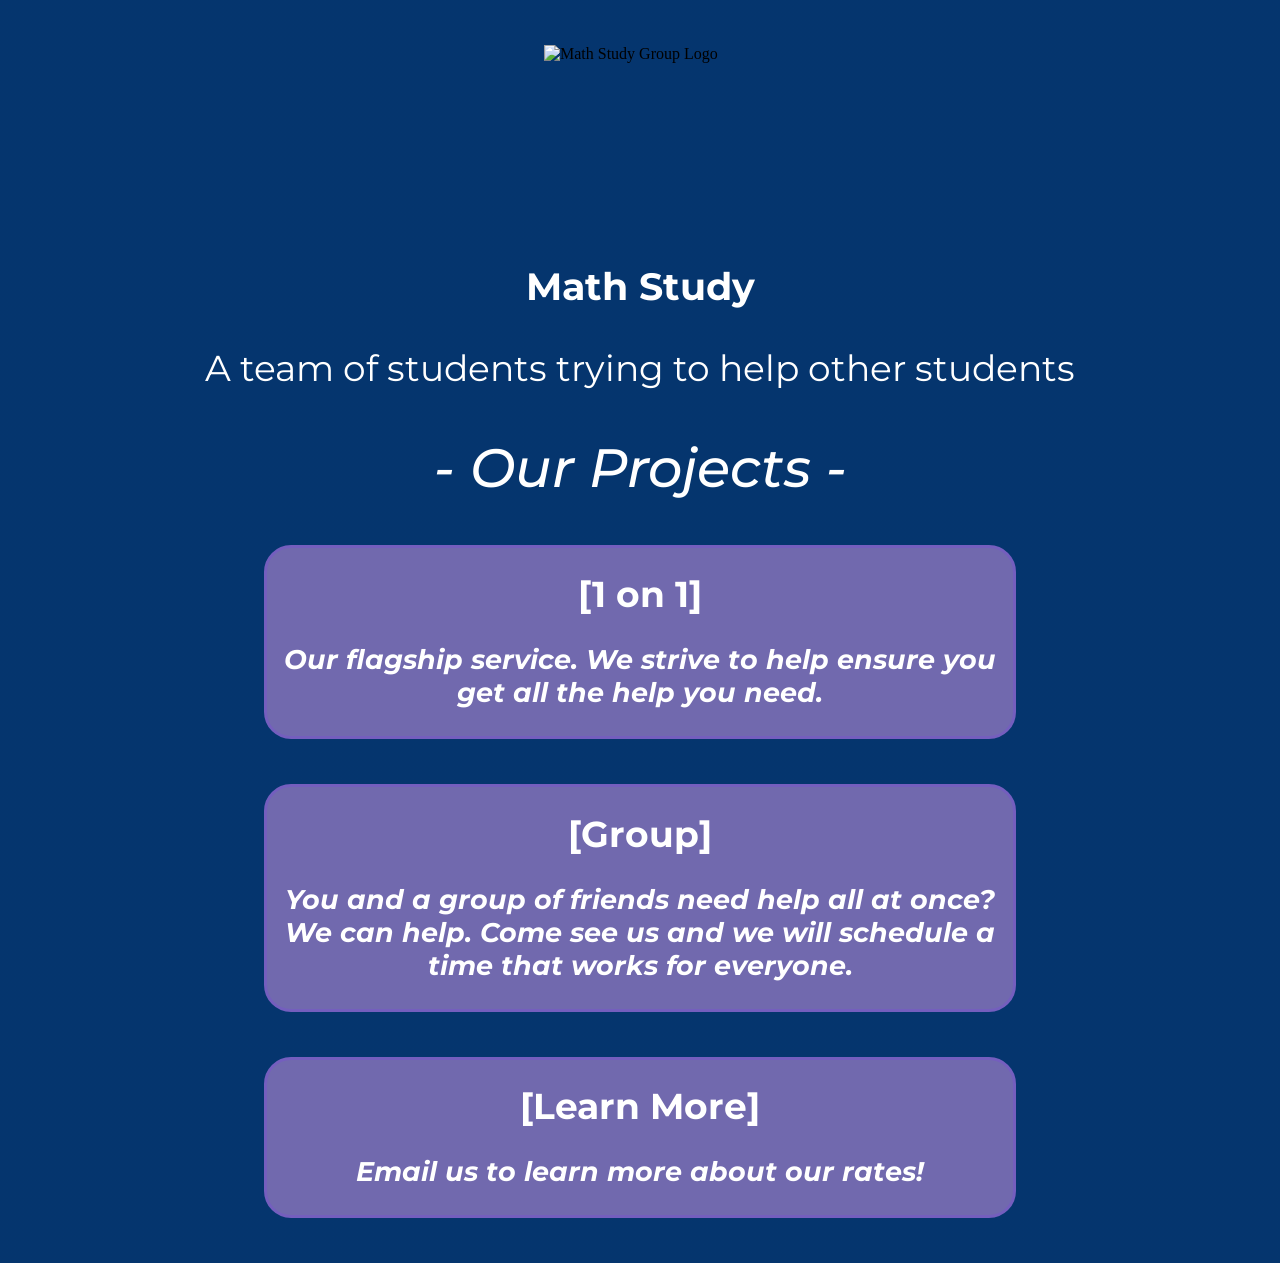
==== commit 83adc2fe: "Revert "Revert "Revert "Revert "Quick Index Change"""" This reverts commit d7fb2503ee0650b7557be7706" ====
--- a/index.html
+++ b/index.html
@@ -12,14 +12,11 @@
 </script>
 
 
-    <title>Math Study</title>
+    <title>Math Study Group</title>
     <link rel="icon" href="assets/MSG_Logo.png">
     <link rel="stylesheet" href="css/main.css">
     <link rel="canonical" href="https://mathstudy.dev/">
     <meta name="title" content="Math Study">
-<meta name="description" content="A team of developers making entertaining websites, exploits, and other services.">
-<meta name="keywords" content="fun, entertainment, developers, code, github">
-<meta name="robots" content="index, follow">
 <meta http-equiv="Content-Type" content="text/html; charset=utf-8">
 <meta name="language" content="English">
 <script async src="https://pagead2.googlesyndication.com/pagead/js/adsbygoogle.js?client=ca-pub-5358301512554034"
@@ -28,82 +25,23 @@
 
     <body>
 
-        <img src="assets/MSG_Logo.png" alt="Math Study Group Logo" class="logo">
+        <img src="assets/msg-bg.jpg" alt="Math Study Group Logo" class="logo">
         <h1 class="groupName"> Math Study </h1>
-        <p class="small-info"> A team of developers making entertaining websites,
-            exploits, and other services. </p>
+        <p class="small-info"> A team of students trying to help other students </p>
 
         <h2 class="subheader"> - Our Projects - </h2>
 
-        <div class="project-tile" onclick="window.location.href = '/msgweb'">
-            <h1 class="project-title">[MSGweb]</h1>
-            <p class="project-text">Our flagship site. Includes a robust music library, huge collection of games, and pleasing styling.</p>
-        </div>
-        <div class="project-tile" onclick="window.location.href = '/gba'">
-            <h1 class="project-title">[GBA]</h1>
-            <p class="project-text">A fully featured retro emulator. Started from GBA, now has 8+ consoles ready to be used!</p>
-        </div>
-        <div class="project-tile" onclick="window.location.href = 'https://github.com/javascythe/bnkr-pro/'">
-            <h1 class="project-title">[Bunker]</h1>
-            <p class="project-text">A highly advanced exploit device. Includes many exploits out of the box, as well as other useful features to be used undetected.</p>
-        </div>
-        <div class="project-tile discord" onclick="window.location.href = 'https://discord.gg/mathstudy'">
-            <h1 class="project-title">[Discord]</h1>
-            <p class="project-text">Our discord will include all future projects, as well as projects not mentioned.</p>
-        </div>
-
-        <h2 class="subheader"> - Developers -</h2>
-        <div class="dev-grid-container">
-        <div class="dev-grid">
-            <div class="dev-tile" id="cat">
-                <img src="assets/Catpfp.png" alt="Math Study Group Logo" class="dev-logo">
-                <h1 class="dev-name"> Cat. </h1>
-            </div>
-        </div>
-        <div class="dev-grid">
-            <div class="dev-tile nailington" id="nail">
-                <img src="assets/nailpfp.gif" alt="Math Study Group Logo" class="dev-logo">
-                <h1 class="dev-name"> Nailington </h1>
-            </div>
-        </div>
-        <div class="dev-grid">
-            <div class="dev-tile object" id="object">
-                <img src="assets/objectpfp.png" alt="Math Study Group Logo" class="dev-logo">
-                <h1 class="dev-name"> [object Object] </h1>
-            </div>
-        </div>
-        <div class="dev-grid">
-            <div class="dev-tile parrot" id="parrot">
-                <img src="assets/parrotpfp.gif" alt="Math Study Group Logo" class="dev-logo">
-                <h1 class="dev-name"> proudparrot2 </h1>
-            </div>
-        </div>
-        <div class="dev-grid">
-            <div class="dev-tile joshua" id="joshua">
-                <img src="assets/joshuapfp.jfif" alt="Math Study Group Logo" class="dev-logo">
-                <h1 class="dev-name"> Joshua </h1>
-            </div>
-        </div>
+        <div class="project-tile" onclick="window.location.href = '/'">
+            <h1 class="project-title">[1 on 1]</h1>
+            <p class="project-text">Our flagship service. We strive to help ensure you get all the help you need.</p>
     </div>
-    <h2 class="subheader"> - Other Contributors -</h2>
-     <div class="dev-grid-container">
-        <div class="dev-grid">
-            <div class="dev-tile zebn" id="zebn">
-                <img src="assets/MSG_Logo.png" alt="Math Study Group Logo" class="dev-logo">
-                <h1 class="dev-name"> Zebn0710 </h1>
-            </div>
-        </div>
-        <div class="dev-grid">
-            <div class="dev-tile yes" id="yes">
-                <img src="assets/haydenpfp.jfif" alt="Math Study Group Logo" class="dev-logo">
-                <h1 class="dev-name"> Y e s </h1>
-            </div>
-        </div>
-    </div>
-    <div class="page-curtain" id="curtain"></div>
-    <div class="dev-overlay" id="contact">
-        <h1 class="dev-name" id="contactInfo">Invalid Contact Clicked.</h1>
-    </div>
+    <div class="project-tile" onclick="window.location.href = '/'">
+        <h1 class="project-title">[Group]</h1>
+        <p class="project-text">You and a group of friends need help all at once? We can help. Come see us and we will schedule a time that works for everyone.</p>
+</div>
+<div class="project-tile" onclick="window.location.href = 'mailto:inquiry@mathstudy.dev'">
+    <h1 class="project-title">[Learn More]</h1>
+    <p class="project-text">Email us to learn more about our rates!</p>
+</div>
     </body>
-    <script src="js/script.js"></script>
 </html>
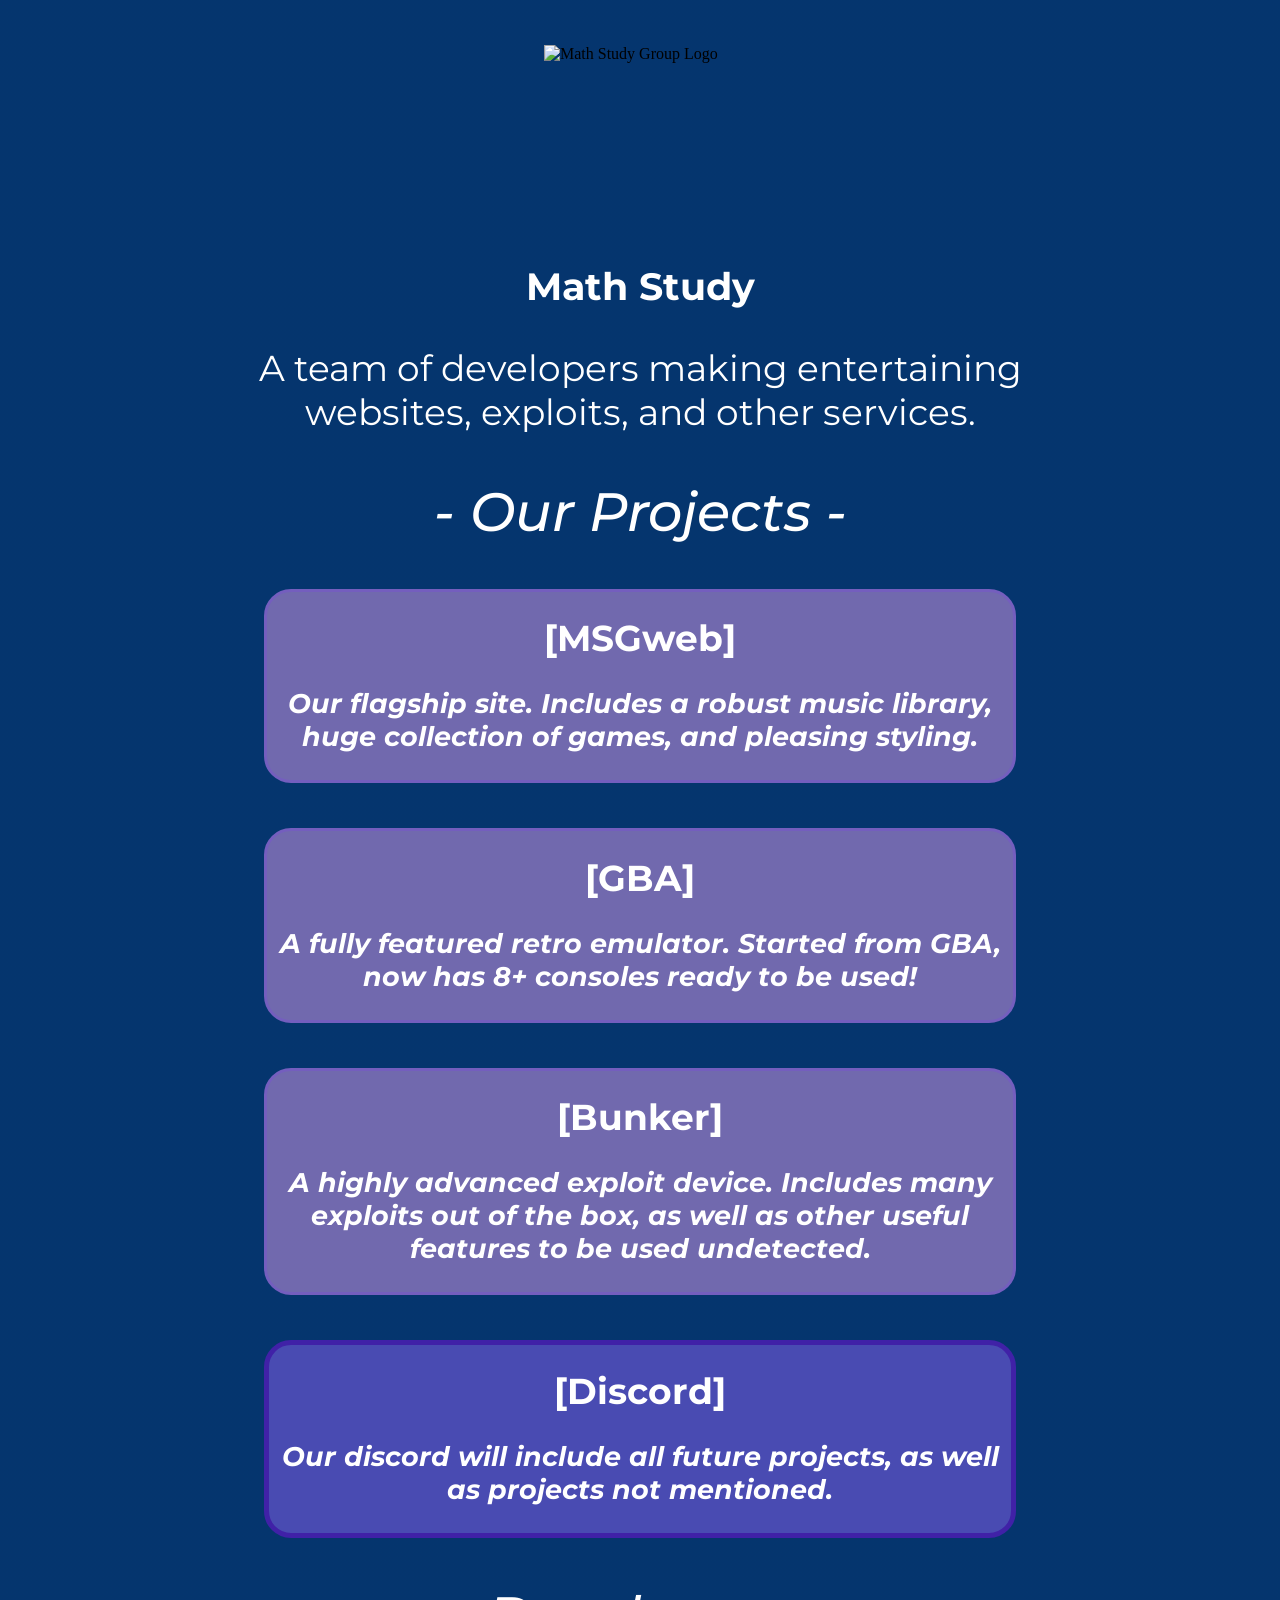
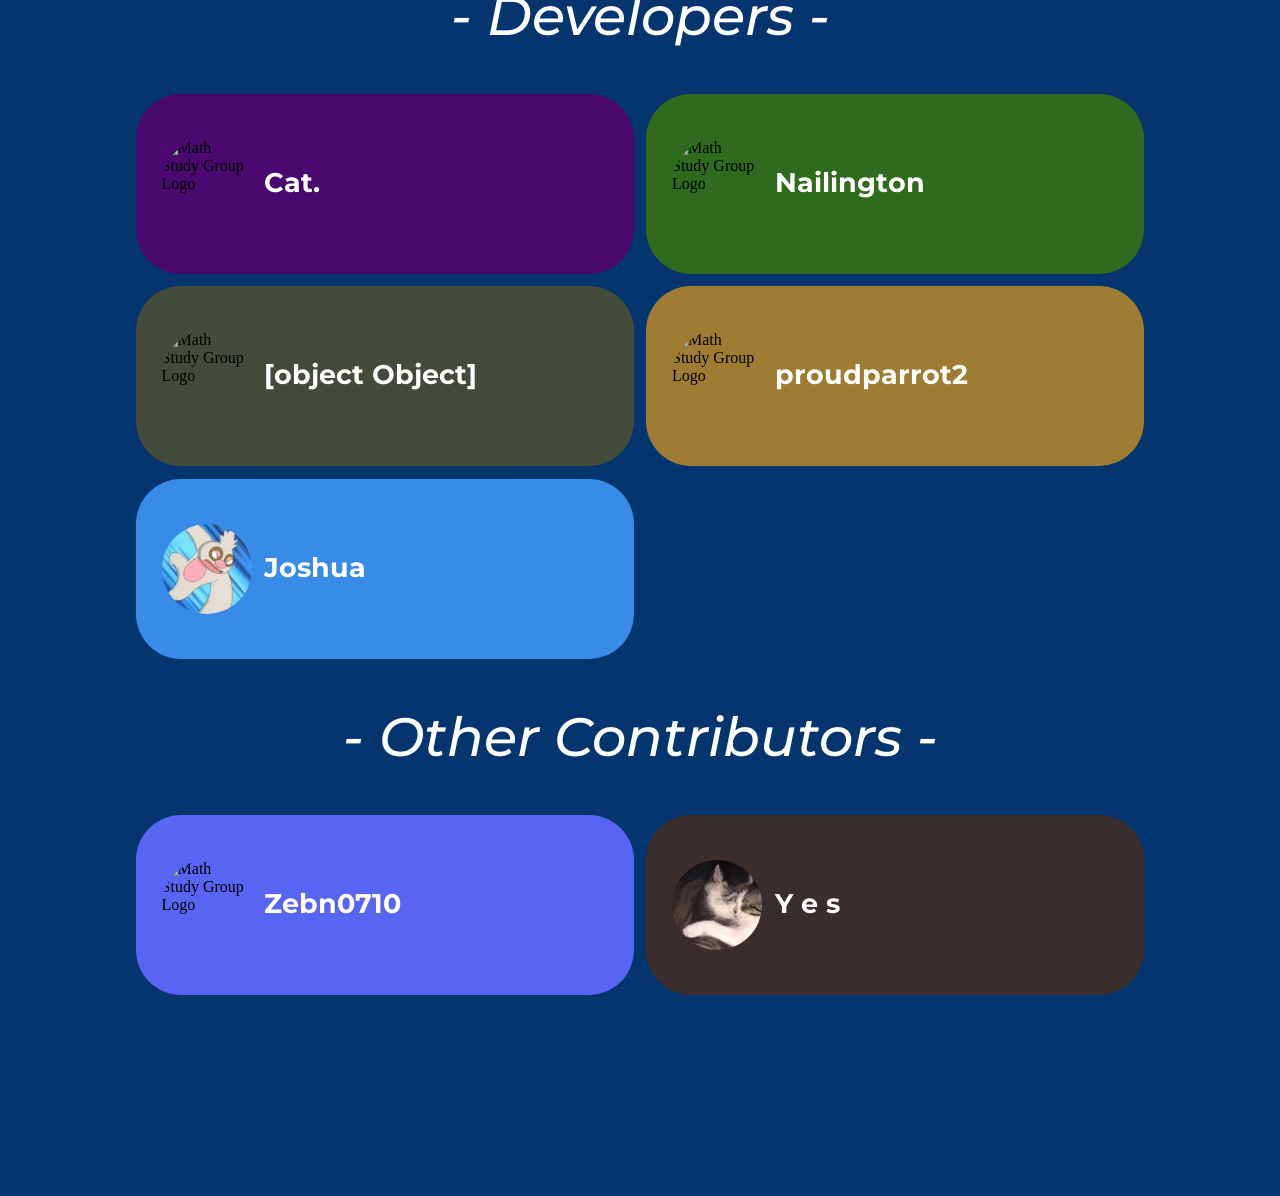
==== commit a7e60f63: "Revert "Revert "Revert "Revert "Revert "Quick Index Change""""" This reverts commit 83adc2fe4f2d4131" ====
--- a/index.html
+++ b/index.html
@@ -12,11 +12,14 @@
 </script>
 
 
-    <title>Math Study Group</title>
+    <title>Math Study</title>
     <link rel="icon" href="assets/MSG_Logo.png">
     <link rel="stylesheet" href="css/main.css">
     <link rel="canonical" href="https://mathstudy.dev/">
     <meta name="title" content="Math Study">
+<meta name="description" content="A team of developers making entertaining websites, exploits, and other services.">
+<meta name="keywords" content="fun, entertainment, developers, code, github">
+<meta name="robots" content="index, follow">
 <meta http-equiv="Content-Type" content="text/html; charset=utf-8">
 <meta name="language" content="English">
 <script async src="https://pagead2.googlesyndication.com/pagead/js/adsbygoogle.js?client=ca-pub-5358301512554034"
@@ -25,23 +28,82 @@
 
     <body>
 
-        <img src="assets/msg-bg.jpg" alt="Math Study Group Logo" class="logo">
+        <img src="assets/MSG_Logo.png" alt="Math Study Group Logo" class="logo">
         <h1 class="groupName"> Math Study </h1>
-        <p class="small-info"> A team of students trying to help other students </p>
+        <p class="small-info"> A team of developers making entertaining websites,
+            exploits, and other services. </p>
 
         <h2 class="subheader"> - Our Projects - </h2>
 
-        <div class="project-tile" onclick="window.location.href = '/'">
-            <h1 class="project-title">[1 on 1]</h1>
-            <p class="project-text">Our flagship service. We strive to help ensure you get all the help you need.</p>
+        <div class="project-tile" onclick="window.location.href = '/msgweb'">
+            <h1 class="project-title">[MSGweb]</h1>
+            <p class="project-text">Our flagship site. Includes a robust music library, huge collection of games, and pleasing styling.</p>
+        </div>
+        <div class="project-tile" onclick="window.location.href = '/gba'">
+            <h1 class="project-title">[GBA]</h1>
+            <p class="project-text">A fully featured retro emulator. Started from GBA, now has 8+ consoles ready to be used!</p>
+        </div>
+        <div class="project-tile" onclick="window.location.href = 'https://github.com/javascythe/bnkr-pro/'">
+            <h1 class="project-title">[Bunker]</h1>
+            <p class="project-text">A highly advanced exploit device. Includes many exploits out of the box, as well as other useful features to be used undetected.</p>
+        </div>
+        <div class="project-tile discord" onclick="window.location.href = 'https://discord.gg/mathstudy'">
+            <h1 class="project-title">[Discord]</h1>
+            <p class="project-text">Our discord will include all future projects, as well as projects not mentioned.</p>
+        </div>
+
+        <h2 class="subheader"> - Developers -</h2>
+        <div class="dev-grid-container">
+        <div class="dev-grid">
+            <div class="dev-tile" id="cat">
+                <img src="assets/Catpfp.png" alt="Math Study Group Logo" class="dev-logo">
+                <h1 class="dev-name"> Cat. </h1>
+            </div>
+        </div>
+        <div class="dev-grid">
+            <div class="dev-tile nailington" id="nail">
+                <img src="assets/nailpfp.gif" alt="Math Study Group Logo" class="dev-logo">
+                <h1 class="dev-name"> Nailington </h1>
+            </div>
+        </div>
+        <div class="dev-grid">
+            <div class="dev-tile object" id="object">
+                <img src="assets/objectpfp.png" alt="Math Study Group Logo" class="dev-logo">
+                <h1 class="dev-name"> [object Object] </h1>
+            </div>
+        </div>
+        <div class="dev-grid">
+            <div class="dev-tile parrot" id="parrot">
+                <img src="assets/parrotpfp.gif" alt="Math Study Group Logo" class="dev-logo">
+                <h1 class="dev-name"> proudparrot2 </h1>
+            </div>
+        </div>
+        <div class="dev-grid">
+            <div class="dev-tile joshua" id="joshua">
+                <img src="assets/joshuapfp.jfif" alt="Math Study Group Logo" class="dev-logo">
+                <h1 class="dev-name"> Joshua </h1>
+            </div>
+        </div>
     </div>
-    <div class="project-tile" onclick="window.location.href = '/'">
-        <h1 class="project-title">[Group]</h1>
-        <p class="project-text">You and a group of friends need help all at once? We can help. Come see us and we will schedule a time that works for everyone.</p>
-</div>
-<div class="project-tile" onclick="window.location.href = 'mailto:inquiry@mathstudy.dev'">
-    <h1 class="project-title">[Learn More]</h1>
-    <p class="project-text">Email us to learn more about our rates!</p>
-</div>
+    <h2 class="subheader"> - Other Contributors -</h2>
+     <div class="dev-grid-container">
+        <div class="dev-grid">
+            <div class="dev-tile zebn" id="zebn">
+                <img src="assets/MSG_Logo.png" alt="Math Study Group Logo" class="dev-logo">
+                <h1 class="dev-name"> Zebn0710 </h1>
+            </div>
+        </div>
+        <div class="dev-grid">
+            <div class="dev-tile yes" id="yes">
+                <img src="assets/haydenpfp.jfif" alt="Math Study Group Logo" class="dev-logo">
+                <h1 class="dev-name"> Y e s </h1>
+            </div>
+        </div>
+    </div>
+    <div class="page-curtain" id="curtain"></div>
+    <div class="dev-overlay" id="contact">
+        <h1 class="dev-name" id="contactInfo">Invalid Contact Clicked.</h1>
+    </div>
     </body>
+    <script src="js/script.js"></script>
 </html>
